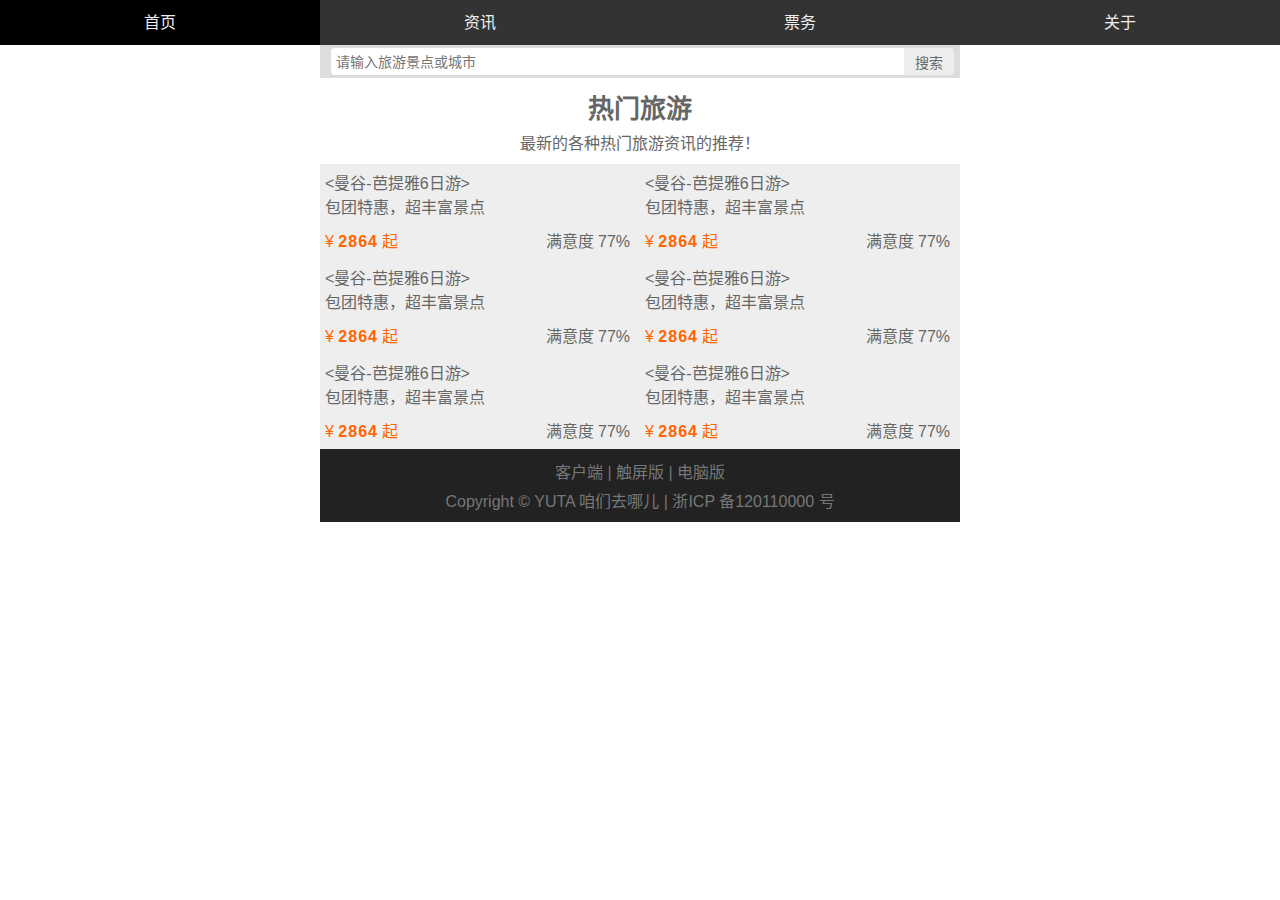
==== home.html @ 17939666 "Add files via upload" ====
<!DOCTYPE html>
<html lang="zh-cn">
<head>
	<meta charset="UTF-8">
	<meta name="viewport" content="width=device-width, initial-scale=1.0,minimum-scale=1.0, maximum-scale=1.0,user-scalable=no">
	<title>咱们去哪儿</title>
	<link rel="stylesheet" type="text/css" href="style.css">
</head>
<body>
	

	<header id="header">
		<nav class="link">
			<h2 class="none">网站导航</h2>
			<ul>
				<li class="active"><a href="home.html">首页</a></li>
				<li><a href="news.html">资讯</a></li>
				<li><a href="ticket.html">票务</a></li>
				<li><a href="about.html">关于</a></li>
			</ul>
		</nav>
	</header>

	<div id="adver">
		<img src="img/adver.png" alt="">
	</div>

	<div id="search">
		<input type="text" class="search" placeholder="请输入旅游景点或城市">
		<button class="button">搜索</button>
	</div>

	<div id="tour">
		<hgroup>
			<h2>热门旅游</h2>
			<h3>最新的各种热门旅游资讯的推荐！</h3>
		</hgroup>
		<div class="container">
			<figure>
				<img src="img/tour1.png" alt="">
				<figcaption>
					<h4>&lt;曼谷-芭提雅6日游&gt;</h4>
					<p>包团特惠，超丰富景点</p>
					<div class="info">
						<em class="sat">满意度 77%</em>
						<span class="price">¥ <strong>2864</strong> 起</span>
					</div>
				</figcaption>
			</figure>
			<figure>
				<img src="img/tour1.png" alt="">
				<figcaption>
					<h4>&lt;曼谷-芭提雅6日游&gt;</h4>
					<p>包团特惠，超丰富景点</p>
					<div class="info">
						<em class="sat">满意度 77%</em>
						<span class="price">¥ <strong>2864</strong> 起</span>
					</div>
				</figcaption>
			</figure>
			<figure>
				<img src="img/tour1.png" alt="">
				<figcaption>
					<h4>&lt;曼谷-芭提雅6日游&gt;</h4>
					<p>包团特惠，超丰富景点</p>
					<div class="info">
						<em class="sat">满意度 77%</em>
						<span class="price">¥ <strong>2864</strong> 起</span>
					</div>
				</figcaption>
			</figure>
			<figure>
				<img src="img/tour1.png" alt="">
				<figcaption>
					<h4>&lt;曼谷-芭提雅6日游&gt;</h4>
					<p>包团特惠，超丰富景点</p>
					<div class="info">
						<em class="sat">满意度 77%</em>
						<span class="price">¥ <strong>2864</strong> 起</span>
					</div>
				</figcaption>
			</figure>
			<figure>
				<img src="img/tour1.png" alt="">
				<figcaption>
					<h4>&lt;曼谷-芭提雅6日游&gt;</h4>
					<p>包团特惠，超丰富景点</p>
					<div class="info">
						<em class="sat">满意度 77%</em>
						<span class="price">¥ <strong>2864</strong> 起</span>
					</div>
				</figcaption>
			</figure>
			<figure>
				<img src="img/tour1.png" alt="">
				<figcaption>
					<h4>&lt;曼谷-芭提雅6日游&gt;</h4>
					<p>包团特惠，超丰富景点</p>
					<div class="info">
						<em class="sat">满意度 77%</em>
						<span class="price">¥ <strong>2864</strong> 起</span>
					</div>
				</figcaption>
			</figure>
			<div class="clearfix"></div>
		</div>
	</div>

	<footer id="footer">
		<div class="top">
			客户端 | 触屏版 | 电脑版
		</div>
		<div class="bottom">
			Copyright © YUTA 咱们去哪儿 | 浙ICP 备120110000 号
		</div>
	</footer>

</body>
</html>
---- style.css ----
html {
	font-size: 625%;
}
body,h1,h2,h3,h4,p,ul,ol,form,fieldset,figure {
	margin: 0;
	padding: 0;
}
body {
	background-color: #fff;
	font-family: "Helvetica Neue", Helvetica, Arial, "Microsoft Yahei UI", "Microsoft YaHei", SimHei, "\5B8B\4F53", simsun, sans-serif;
	font-size: .16rem;
}
div,figure,figcaption {
	box-sizing: border-box;
}
a {
	text-decoration: none;
}
ul,ol {
	list-style: outside none none;
}
img {
	display: block;
	max-width: 100%;
}
.none {
	display: none;
}
.clearfix:after {
	content: '.';
	display: block;
	clear: both;
	height: 0;
	visibility: hidden;
}
/*媒体查询，大于480px小于640px*/
@media (min-width: 480px) and (max-width: 640px) {
	#tour h2,.news .price strong {
		font-size: .26rem;
	}
	#tour h3, #footer, #tour figcaption, #tour .info, .list {
		font-size: .16rem;
	}
	#headline h2 {
		font-size: .22rem;
	}
	#headline h3 {
		font-size: .14rem;
	}	
	.list h2 {
		font-size: .2rem;
	}
}

/*媒体查询，小于480px*/
@media (max-width: 480px) {
	#tour h2,.news .price strong {
		font-size: .20rem;
	}
	#tour h3, #tour figcaption, #tour .info, .list {
		font-size: .14rem;
	}
	#footer {
		font-size: .12rem;
	}
	#headline h2 {
		font-size: .18rem;
	}
	#headline h3 {
		font-size: .12rem;
	}
	.list h2 {
		font-size: .17rem;
	}
	.min {
		display: none;
	}
}

/*header goes here..*/
#header {
	position: fixed;
	width: 100%;
	height: .45rem;
	background-color: #333;
	font-size: 0.16rem;
	top: 0;
	z-index: 9999;
}
#header .link {
	height: .45rem;
	line-height: .45rem;
	color: #eee;
}
#header .link li {
	width: 25%;
	text-align: center;
	float: left;
}
#header .link a {
	color: #eee;
	display: block;
}
#header .link a:hover, 
#header .active a {
	background-color: #000;
}
#adver {
	max-width: 6.4rem;
	margin: 0 auto;
	padding: .45rem 0 0 0;
}
/*footer goes here..*/
#footer {
	max-width: 6.4rem;
	background-color: #222;
	color: #777;
	margin: 0 auto;
	text-align: center;
	padding: .1rem 0;
	font-size: .16rem;
}
#footer .top {
	padding: 0 0 .05rem 0;
}

/*headline goes here..*/
#headline {
	max-width: 6.4rem;
	margin: 0 auto;
	padding: .45rem 0 0 0;
	position: relative;
}
#headline hgroup {
	position: absolute;
	top: 48%;
	left: 10%;
	color: #eee;
}
#headline h2 {
	font-size: .22rem;
}
#headline h3 {
	font-size: .14rem;
}
.list {
	font-size: .16rem;
	color: #666;
	max-width: 6.4rem;
	margin: .15rem auto;
	padding: 0 .1rem;
}
.list h2 {
	text-align: center;
	font-size: .2rem;
	border-bottom: .01rem dashed #999;
	padding: 0 0 .15rem 0;
}

/*home.html..*/
#search {
	max-width: 6.4rem;
	height: .33rem;
	margin: 0 auto;
	background-color: #ddd;
	padding: .03rem 0 0 0;
	position: relative;
}
#search .search {
	width: 95%;
	height: .27rem;
	border-radius: .04rem;
	border: none;
	outline: none;
	background-color: #fff;
	display: block;
	margin: 0 auto;
	font-size: .14rem;
	padding: 0 .05rem;
}
#search .button {
	display: block;
	outline: none;
	width: .5rem;
	height: .27rem;
	color: #666;
	border: none;
	background-color: #eee;
	border-top-right-radius: .04rem;
	border-bottom-right-radius: .04rem;
	font-size: .14rem;
	position: absolute;
	top: .03rem;
	right: 1%;
}
#tour {
	max-width: 6.4rem;
	margin: .1rem auto 0 auto;
}
#tour h2 {
	text-align: center;
	color: #666;
	font-size: .26rem;
}
#tour h3 {
	text-align: center;
	color: #666;
	font-weight: normal;
	font-size: .16rem;
	margin: .05rem 0 .1rem 0;
}
#tour figure {
	width: 50%;
	float: left;
	background-color: #eee;
	font-size: .16rem;
	padding: 0 0 .05rem 0;
}
#tour figure img {
	padding: .02rem;
	border-radius: .04rem;
}
#tour figcaption {
	color: #666;
	font-size: .16rem;
	padding: .02rem .05rem;
}
#tour h4 {
	font-weight: normal;
	white-space: nowrap;
	overflow: hidden;
	text-overflow: ellipsis;
}
#tour p {
	white-space: nowrap;
	overflow: hidden;
	text-overflow: ellipsis;
}
#tour .info {
	padding: .1rem 0 0 0;
	font-size: .16rem;
}
#tour .price {
	color: #f60;
}
#tour .price strong {
	letter-spacing: .01rem;
}
#tour .sat {
	position: relative;
	float: right;
	right: .05rem;
	font-style: normal;
}


/*news.html..*/
.news figure:after {
	content: '.';
	display: block;
	clear: both;
	height: 0;
	visibility: hidden;
}
.news figure {
	margin: .15rem 0 0 0;
	position: relative;
}
.news figure img {
	width: 50%;
	float: left;
}
.news figure figcaption {
	width: 48%;
	float: right;
}
.news .title {
	border: none;
	padding: 0 0 .05rem 0;
	overflow: hidden;
	display: -webkit-box;
	-webkit-line-clamp: 1;
	-webkit-box-orient: vertical;
}
.news .small_title {
	font-weight: normal;
	padding: 0;
	overflow: hidden;
	display: -webkit-box;
	-webkit-line-clamp: 2;
	-webkit-box-orient: vertical;
}
.news .price {
	color: #f60;
	position: absolute;
	bottom: 0;
}
.news .price strong {
	font-size: .26rem;
}

/*ticker.html..*/
.ticket .type {
	margin: .2rem 0 .2rem 0;
	border: none;
}
.ticket .type mark {
	color: #fff;
	background-color: #458B00;
	padding: .05rem .08rem;
	border-radius: .04rem;
	margin: 0 .1rem 0 .16rem;
}
.ticket .form {
	border: none;
}
.ticket .form p {
	margin: .1rem 0;
}
.ticket .form label {
	display: block;
	margin: 0 0 .05rem 0;
}
.ticket .form input {
	width: 97%;
	height: .2rem;
	border: 1px solid #ccc;
	background-color: #fff;
	border-radius: .04rem;
	padding: .05rem;
	color: #666;
}
.ticket .submit {
	width: 30%;
	border-radius: .04rem;
	background-color: #f60;
	color: #fff;
	text-align: center;
	border: none;
	cursor: pointer;
	padding: .1rem;
	margin: 0 auto;
	display: block;
}
.ticket .new {
	margin: .2rem 0 0 0;
}
.ticket .new ul {
	margin: 20px 0 0 0;
}
.ticket .new li {
	display: inline-block;
	padding: 5px 10px;
}
.ticket .new li:first-child {
	padding-left: 0;
}
.ticket .new li:nth-child(2) {
	background-color: #458B00;
	border-radius: 4px;
	color: #fff;
}
.ticket table {
	width: 100%;
    border-collapse:collapse;
    margin: 20px 0 0 0;
    border: 1px solid #ddd;
}
.ticket table th {
	padding: .15rem 0;
	border-bottom: 1px solid #ddd;
	font-weight: normal;
}
.ticket table td {
	padding: .15rem 0;
	text-align: center;
	border-bottom: 1px solid #ddd;
}
.ticket table tr:nth-child(2n) {
	background-color: #fafafa;
}
.ticket table tr:hover {
	background-color: #eee;
}
.ticket .price {
	color: #f60;
}
.ticket .reserve {
	border-radius: .04rem;
	background-color: #f60;
	color: #fff;
	text-align: center;
	padding: .05rem .08rem;
}
.ticket .more2 {
	text-align: center;
	margin: 0 auto;
	cursor: pointer;
	display: block;
	color: #666;
}

/*about.html*/
.about p {
	line-height: 2;
	margin: .2rem 0;
	text-indent: 0.4rem;
}
.about address {
	font-style: normal;
	line-height: 1.6;
	margin: .2rem 0;
}
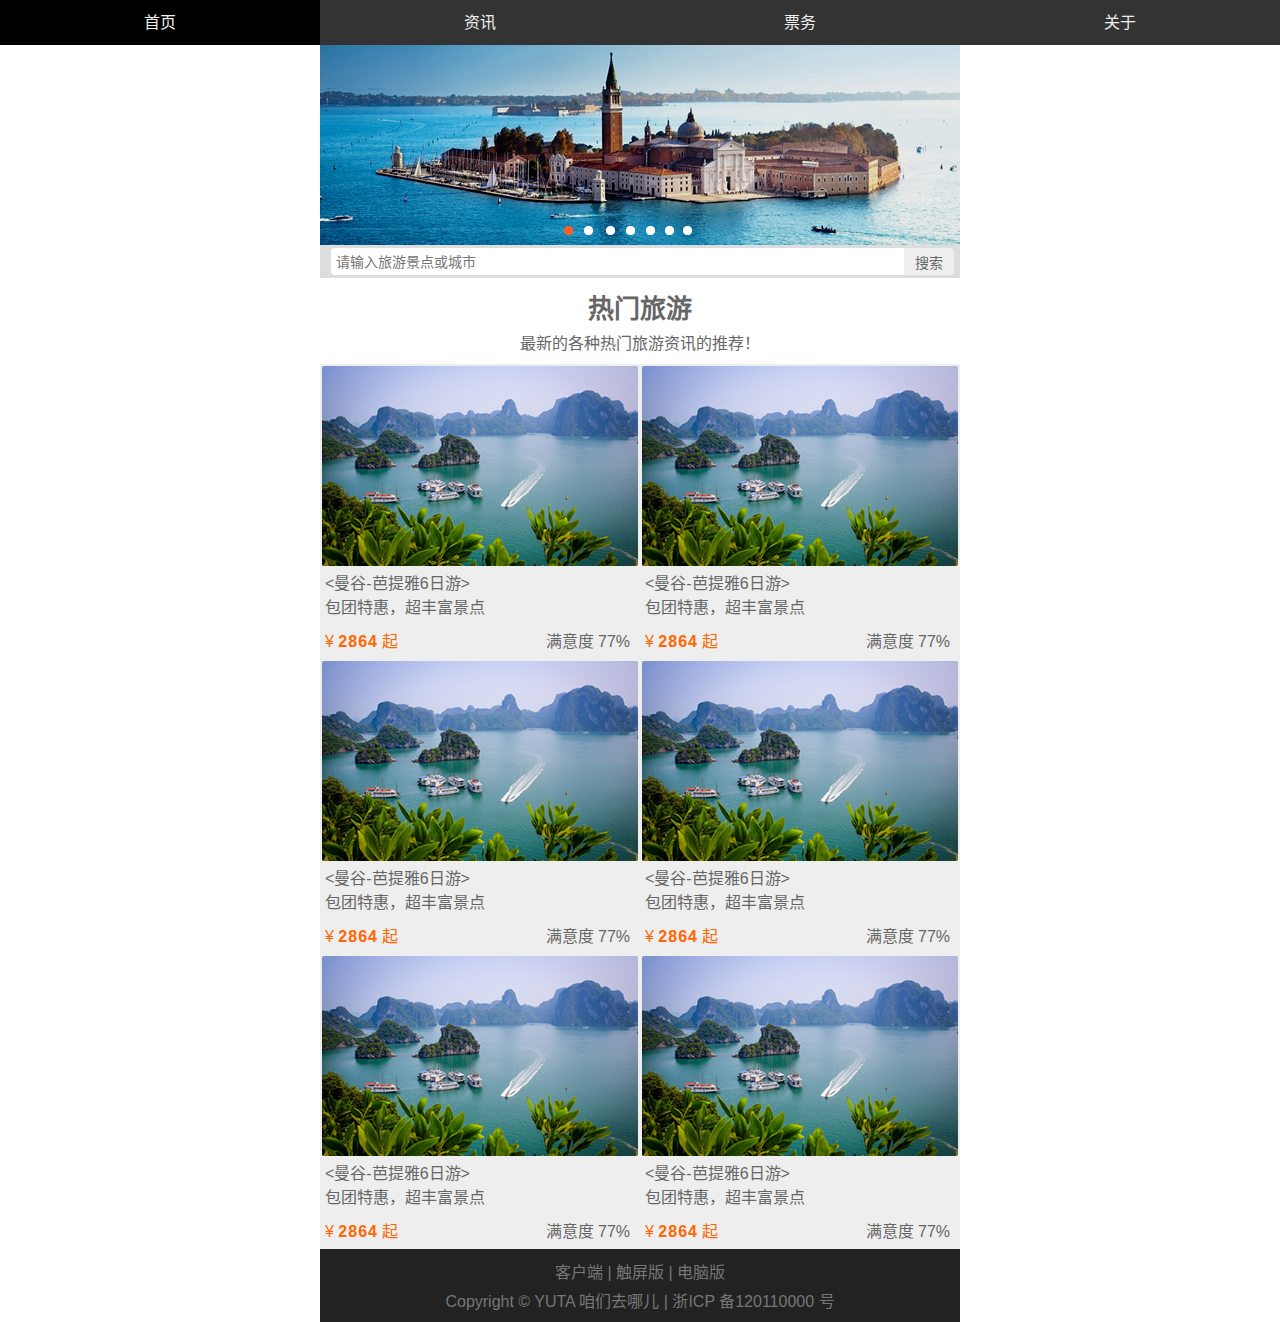
==== commit 070d0c59: "message" ====
--- a/home.html
+++ b/home.html
@@ -1,119 +1,119 @@
-<!DOCTYPE html>
-<html lang="zh-cn">
-<head>
-	<meta charset="UTF-8">
-	<meta name="viewport" content="width=device-width, initial-scale=1.0,minimum-scale=1.0, maximum-scale=1.0,user-scalable=no">
-	<title>咱们去哪儿</title>
-	<link rel="stylesheet" type="text/css" href="style.css">
-</head>
-<body>
-	
-
-	<header id="header">
-		<nav class="link">
-			<h2 class="none">网站导航</h2>
-			<ul>
-				<li class="active"><a href="home.html">首页</a></li>
-				<li><a href="news.html">资讯</a></li>
-				<li><a href="ticket.html">票务</a></li>
-				<li><a href="about.html">关于</a></li>
-			</ul>
-		</nav>
-	</header>
-
-	<div id="adver">
-		<img src="img/adver.png" alt="">
-	</div>
-
-	<div id="search">
-		<input type="text" class="search" placeholder="请输入旅游景点或城市">
-		<button class="button">搜索</button>
-	</div>
-
-	<div id="tour">
-		<hgroup>
-			<h2>热门旅游</h2>
-			<h3>最新的各种热门旅游资讯的推荐！</h3>
-		</hgroup>
-		<div class="container">
-			<figure>
-				<img src="img/tour1.png" alt="">
-				<figcaption>
-					<h4>&lt;曼谷-芭提雅6日游&gt;</h4>
-					<p>包团特惠，超丰富景点</p>
-					<div class="info">
-						<em class="sat">满意度 77%</em>
-						<span class="price">¥ <strong>2864</strong> 起</span>
-					</div>
-				</figcaption>
-			</figure>
-			<figure>
-				<img src="img/tour1.png" alt="">
-				<figcaption>
-					<h4>&lt;曼谷-芭提雅6日游&gt;</h4>
-					<p>包团特惠，超丰富景点</p>
-					<div class="info">
-						<em class="sat">满意度 77%</em>
-						<span class="price">¥ <strong>2864</strong> 起</span>
-					</div>
-				</figcaption>
-			</figure>
-			<figure>
-				<img src="img/tour1.png" alt="">
-				<figcaption>
-					<h4>&lt;曼谷-芭提雅6日游&gt;</h4>
-					<p>包团特惠，超丰富景点</p>
-					<div class="info">
-						<em class="sat">满意度 77%</em>
-						<span class="price">¥ <strong>2864</strong> 起</span>
-					</div>
-				</figcaption>
-			</figure>
-			<figure>
-				<img src="img/tour1.png" alt="">
-				<figcaption>
-					<h4>&lt;曼谷-芭提雅6日游&gt;</h4>
-					<p>包团特惠，超丰富景点</p>
-					<div class="info">
-						<em class="sat">满意度 77%</em>
-						<span class="price">¥ <strong>2864</strong> 起</span>
-					</div>
-				</figcaption>
-			</figure>
-			<figure>
-				<img src="img/tour1.png" alt="">
-				<figcaption>
-					<h4>&lt;曼谷-芭提雅6日游&gt;</h4>
-					<p>包团特惠，超丰富景点</p>
-					<div class="info">
-						<em class="sat">满意度 77%</em>
-						<span class="price">¥ <strong>2864</strong> 起</span>
-					</div>
-				</figcaption>
-			</figure>
-			<figure>
-				<img src="img/tour1.png" alt="">
-				<figcaption>
-					<h4>&lt;曼谷-芭提雅6日游&gt;</h4>
-					<p>包团特惠，超丰富景点</p>
-					<div class="info">
-						<em class="sat">满意度 77%</em>
-						<span class="price">¥ <strong>2864</strong> 起</span>
-					</div>
-				</figcaption>
-			</figure>
-			<div class="clearfix"></div>
-		</div>
-	</div>
-
-	<footer id="footer">
-		<div class="top">
-			客户端 | 触屏版 | 电脑版
-		</div>
-		<div class="bottom">
-			Copyright © YUTA 咱们去哪儿 | 浙ICP 备120110000 号
-		</div>
-	</footer>
-
-</body>
+<!DOCTYPE html>
+<html lang="zh-cn">
+<head>
+	<meta charset="UTF-8">
+	<meta name="viewport" content="width=device-width, initial-scale=1.0,minimum-scale=1.0, maximum-scale=1.0,user-scalable=no">
+	<title>咱们去哪儿</title>
+	<link rel="stylesheet" type="text/css" href="style.css">
+</head>
+<body>
+	
+
+	<header id="header">
+		<nav class="link">
+			<h2 class="none">网站导航</h2>
+			<ul>
+				<li class="active"><a href="home.html">首页</a></li>
+				<li><a href="news.html">资讯</a></li>
+				<li><a href="ticket.html">票务</a></li>
+				<li><a href="about.html">关于</a></li>
+			</ul>
+		</nav>
+	</header>
+
+	<div id="adver">
+		<img src="img/adver.png" alt="">
+	</div>
+
+	<div id="search">
+		<input type="text" class="search" placeholder="请输入旅游景点或城市">
+		<button class="button">搜索</button>
+	</div>
+
+	<div id="tour">
+		<hgroup>
+			<h2>热门旅游</h2>
+			<h3>最新的各种热门旅游资讯的推荐！</h3>
+		</hgroup>
+		<div class="container">
+			<figure>
+				<img src="img/tour1.png" alt="">
+				<figcaption>
+					<h4>&lt;曼谷-芭提雅6日游&gt;</h4>
+					<p>包团特惠，超丰富景点</p>
+					<div class="info">
+						<em class="sat">满意度 77%</em>
+						<span class="price">¥ <strong>2864</strong> 起</span>
+					</div>
+				</figcaption>
+			</figure>
+			<figure>
+				<img src="img/tour1.png" alt="">
+				<figcaption>
+					<h4>&lt;曼谷-芭提雅6日游&gt;</h4>
+					<p>包团特惠，超丰富景点</p>
+					<div class="info">
+						<em class="sat">满意度 77%</em>
+						<span class="price">¥ <strong>2864</strong> 起</span>
+					</div>
+				</figcaption>
+			</figure>
+			<figure>
+				<img src="img/tour1.png" alt="">
+				<figcaption>
+					<h4>&lt;曼谷-芭提雅6日游&gt;</h4>
+					<p>包团特惠，超丰富景点</p>
+					<div class="info">
+						<em class="sat">满意度 77%</em>
+						<span class="price">¥ <strong>2864</strong> 起</span>
+					</div>
+				</figcaption>
+			</figure>
+			<figure>
+				<img src="img/tour1.png" alt="">
+				<figcaption>
+					<h4>&lt;曼谷-芭提雅6日游&gt;</h4>
+					<p>包团特惠，超丰富景点</p>
+					<div class="info">
+						<em class="sat">满意度 77%</em>
+						<span class="price">¥ <strong>2864</strong> 起</span>
+					</div>
+				</figcaption>
+			</figure>
+			<figure>
+				<img src="img/tour1.png" alt="">
+				<figcaption>
+					<h4>&lt;曼谷-芭提雅6日游&gt;</h4>
+					<p>包团特惠，超丰富景点</p>
+					<div class="info">
+						<em class="sat">满意度 77%</em>
+						<span class="price">¥ <strong>2864</strong> 起</span>
+					</div>
+				</figcaption>
+			</figure>
+			<figure>
+				<img src="img/tour1.png" alt="">
+				<figcaption>
+					<h4>&lt;曼谷-芭提雅6日游&gt;</h4>
+					<p>包团特惠，超丰富景点</p>
+					<div class="info">
+						<em class="sat">满意度 77%</em>
+						<span class="price">¥ <strong>2864</strong> 起</span>
+					</div>
+				</figcaption>
+			</figure>
+			<div class="clearfix"></div>
+		</div>
+	</div>
+
+	<footer id="footer">
+		<div class="top">
+			客户端 | 触屏版 | 电脑版
+		</div>
+		<div class="bottom">
+			Copyright © YUTA 咱们去哪儿 | 浙ICP 备120110000 号
+		</div>
+	</footer>
+
+</body>
 </html>--- a/style.css
+++ b/style.css
@@ -1,413 +1,413 @@
-html {
-	font-size: 625%;
-}
-body,h1,h2,h3,h4,p,ul,ol,form,fieldset,figure {
-	margin: 0;
-	padding: 0;
-}
-body {
-	background-color: #fff;
-	font-family: "Helvetica Neue", Helvetica, Arial, "Microsoft Yahei UI", "Microsoft YaHei", SimHei, "\5B8B\4F53", simsun, sans-serif;
-	font-size: .16rem;
-}
-div,figure,figcaption {
-	box-sizing: border-box;
-}
-a {
-	text-decoration: none;
-}
-ul,ol {
-	list-style: outside none none;
-}
-img {
-	display: block;
-	max-width: 100%;
-}
-.none {
-	display: none;
-}
-.clearfix:after {
-	content: '.';
-	display: block;
-	clear: both;
-	height: 0;
-	visibility: hidden;
-}
-/*媒体查询，大于480px小于640px*/
-@media (min-width: 480px) and (max-width: 640px) {
-	#tour h2,.news .price strong {
-		font-size: .26rem;
-	}
-	#tour h3, #footer, #tour figcaption, #tour .info, .list {
-		font-size: .16rem;
-	}
-	#headline h2 {
-		font-size: .22rem;
-	}
-	#headline h3 {
-		font-size: .14rem;
-	}	
-	.list h2 {
-		font-size: .2rem;
-	}
-}
-
-/*媒体查询，小于480px*/
-@media (max-width: 480px) {
-	#tour h2,.news .price strong {
-		font-size: .20rem;
-	}
-	#tour h3, #tour figcaption, #tour .info, .list {
-		font-size: .14rem;
-	}
-	#footer {
-		font-size: .12rem;
-	}
-	#headline h2 {
-		font-size: .18rem;
-	}
-	#headline h3 {
-		font-size: .12rem;
-	}
-	.list h2 {
-		font-size: .17rem;
-	}
-	.min {
-		display: none;
-	}
-}
-
-/*header goes here..*/
-#header {
-	position: fixed;
-	width: 100%;
-	height: .45rem;
-	background-color: #333;
-	font-size: 0.16rem;
-	top: 0;
-	z-index: 9999;
-}
-#header .link {
-	height: .45rem;
-	line-height: .45rem;
-	color: #eee;
-}
-#header .link li {
-	width: 25%;
-	text-align: center;
-	float: left;
-}
-#header .link a {
-	color: #eee;
-	display: block;
-}
-#header .link a:hover, 
-#header .active a {
-	background-color: #000;
-}
-#adver {
-	max-width: 6.4rem;
-	margin: 0 auto;
-	padding: .45rem 0 0 0;
-}
-/*footer goes here..*/
-#footer {
-	max-width: 6.4rem;
-	background-color: #222;
-	color: #777;
-	margin: 0 auto;
-	text-align: center;
-	padding: .1rem 0;
-	font-size: .16rem;
-}
-#footer .top {
-	padding: 0 0 .05rem 0;
-}
-
-/*headline goes here..*/
-#headline {
-	max-width: 6.4rem;
-	margin: 0 auto;
-	padding: .45rem 0 0 0;
-	position: relative;
-}
-#headline hgroup {
-	position: absolute;
-	top: 48%;
-	left: 10%;
-	color: #eee;
-}
-#headline h2 {
-	font-size: .22rem;
-}
-#headline h3 {
-	font-size: .14rem;
-}
-.list {
-	font-size: .16rem;
-	color: #666;
-	max-width: 6.4rem;
-	margin: .15rem auto;
-	padding: 0 .1rem;
-}
-.list h2 {
-	text-align: center;
-	font-size: .2rem;
-	border-bottom: .01rem dashed #999;
-	padding: 0 0 .15rem 0;
-}
-
-/*home.html..*/
-#search {
-	max-width: 6.4rem;
-	height: .33rem;
-	margin: 0 auto;
-	background-color: #ddd;
-	padding: .03rem 0 0 0;
-	position: relative;
-}
-#search .search {
-	width: 95%;
-	height: .27rem;
-	border-radius: .04rem;
-	border: none;
-	outline: none;
-	background-color: #fff;
-	display: block;
-	margin: 0 auto;
-	font-size: .14rem;
-	padding: 0 .05rem;
-}
-#search .button {
-	display: block;
-	outline: none;
-	width: .5rem;
-	height: .27rem;
-	color: #666;
-	border: none;
-	background-color: #eee;
-	border-top-right-radius: .04rem;
-	border-bottom-right-radius: .04rem;
-	font-size: .14rem;
-	position: absolute;
-	top: .03rem;
-	right: 1%;
-}
-#tour {
-	max-width: 6.4rem;
-	margin: .1rem auto 0 auto;
-}
-#tour h2 {
-	text-align: center;
-	color: #666;
-	font-size: .26rem;
-}
-#tour h3 {
-	text-align: center;
-	color: #666;
-	font-weight: normal;
-	font-size: .16rem;
-	margin: .05rem 0 .1rem 0;
-}
-#tour figure {
-	width: 50%;
-	float: left;
-	background-color: #eee;
-	font-size: .16rem;
-	padding: 0 0 .05rem 0;
-}
-#tour figure img {
-	padding: .02rem;
-	border-radius: .04rem;
-}
-#tour figcaption {
-	color: #666;
-	font-size: .16rem;
-	padding: .02rem .05rem;
-}
-#tour h4 {
-	font-weight: normal;
-	white-space: nowrap;
-	overflow: hidden;
-	text-overflow: ellipsis;
-}
-#tour p {
-	white-space: nowrap;
-	overflow: hidden;
-	text-overflow: ellipsis;
-}
-#tour .info {
-	padding: .1rem 0 0 0;
-	font-size: .16rem;
-}
-#tour .price {
-	color: #f60;
-}
-#tour .price strong {
-	letter-spacing: .01rem;
-}
-#tour .sat {
-	position: relative;
-	float: right;
-	right: .05rem;
-	font-style: normal;
-}
-
-
-/*news.html..*/
-.news figure:after {
-	content: '.';
-	display: block;
-	clear: both;
-	height: 0;
-	visibility: hidden;
-}
-.news figure {
-	margin: .15rem 0 0 0;
-	position: relative;
-}
-.news figure img {
-	width: 50%;
-	float: left;
-}
-.news figure figcaption {
-	width: 48%;
-	float: right;
-}
-.news .title {
-	border: none;
-	padding: 0 0 .05rem 0;
-	overflow: hidden;
-	display: -webkit-box;
-	-webkit-line-clamp: 1;
-	-webkit-box-orient: vertical;
-}
-.news .small_title {
-	font-weight: normal;
-	padding: 0;
-	overflow: hidden;
-	display: -webkit-box;
-	-webkit-line-clamp: 2;
-	-webkit-box-orient: vertical;
-}
-.news .price {
-	color: #f60;
-	position: absolute;
-	bottom: 0;
-}
-.news .price strong {
-	font-size: .26rem;
-}
-
-/*ticker.html..*/
-.ticket .type {
-	margin: .2rem 0 .2rem 0;
-	border: none;
-}
-.ticket .type mark {
-	color: #fff;
-	background-color: #458B00;
-	padding: .05rem .08rem;
-	border-radius: .04rem;
-	margin: 0 .1rem 0 .16rem;
-}
-.ticket .form {
-	border: none;
-}
-.ticket .form p {
-	margin: .1rem 0;
-}
-.ticket .form label {
-	display: block;
-	margin: 0 0 .05rem 0;
-}
-.ticket .form input {
-	width: 97%;
-	height: .2rem;
-	border: 1px solid #ccc;
-	background-color: #fff;
-	border-radius: .04rem;
-	padding: .05rem;
-	color: #666;
-}
-.ticket .submit {
-	width: 30%;
-	border-radius: .04rem;
-	background-color: #f60;
-	color: #fff;
-	text-align: center;
-	border: none;
-	cursor: pointer;
-	padding: .1rem;
-	margin: 0 auto;
-	display: block;
-}
-.ticket .new {
-	margin: .2rem 0 0 0;
-}
-.ticket .new ul {
-	margin: 20px 0 0 0;
-}
-.ticket .new li {
-	display: inline-block;
-	padding: 5px 10px;
-}
-.ticket .new li:first-child {
-	padding-left: 0;
-}
-.ticket .new li:nth-child(2) {
-	background-color: #458B00;
-	border-radius: 4px;
-	color: #fff;
-}
-.ticket table {
-	width: 100%;
-    border-collapse:collapse;
-    margin: 20px 0 0 0;
-    border: 1px solid #ddd;
-}
-.ticket table th {
-	padding: .15rem 0;
-	border-bottom: 1px solid #ddd;
-	font-weight: normal;
-}
-.ticket table td {
-	padding: .15rem 0;
-	text-align: center;
-	border-bottom: 1px solid #ddd;
-}
-.ticket table tr:nth-child(2n) {
-	background-color: #fafafa;
-}
-.ticket table tr:hover {
-	background-color: #eee;
-}
-.ticket .price {
-	color: #f60;
-}
-.ticket .reserve {
-	border-radius: .04rem;
-	background-color: #f60;
-	color: #fff;
-	text-align: center;
-	padding: .05rem .08rem;
-}
-.ticket .more2 {
-	text-align: center;
-	margin: 0 auto;
-	cursor: pointer;
-	display: block;
-	color: #666;
-}
-
-/*about.html*/
-.about p {
-	line-height: 2;
-	margin: .2rem 0;
-	text-indent: 0.4rem;
-}
-.about address {
-	font-style: normal;
-	line-height: 1.6;
-	margin: .2rem 0;
+html {
+	font-size: 625%;
+}
+body,h1,h2,h3,h4,p,ul,ol,form,fieldset,figure {
+	margin: 0;
+	padding: 0;
+}
+body {
+	background-color: #fff;
+	font-family: "Helvetica Neue", Helvetica, Arial, "Microsoft Yahei UI", "Microsoft YaHei", SimHei, "\5B8B\4F53", simsun, sans-serif;
+	font-size: .16rem;
+}
+div,figure,figcaption {
+	box-sizing: border-box;
+}
+a {
+	text-decoration: none;
+}
+ul,ol {
+	list-style: outside none none;
+}
+img {
+	display: block;
+	max-width: 100%;
+}
+.none {
+	display: none;
+}
+.clearfix:after {
+	content: '.';
+	display: block;
+	clear: both;
+	height: 0;
+	visibility: hidden;
+}
+/*媒体查询，大于480px小于640px*/
+@media (min-width: 480px) and (max-width: 640px) {
+	#tour h2,.news .price strong {
+		font-size: .26rem;
+	}
+	#tour h3, #footer, #tour figcaption, #tour .info, .list {
+		font-size: .16rem;
+	}
+	#headline h2 {
+		font-size: .22rem;
+	}
+	#headline h3 {
+		font-size: .14rem;
+	}	
+	.list h2 {
+		font-size: .2rem;
+	}
+}
+
+/*媒体查询，小于480px*/
+@media (max-width: 480px) {
+	#tour h2,.news .price strong {
+		font-size: .20rem;
+	}
+	#tour h3, #tour figcaption, #tour .info, .list {
+		font-size: .14rem;
+	}
+	#footer {
+		font-size: .12rem;
+	}
+	#headline h2 {
+		font-size: .18rem;
+	}
+	#headline h3 {
+		font-size: .12rem;
+	}
+	.list h2 {
+		font-size: .17rem;
+	}
+	.min {
+		display: none;
+	}
+}
+
+/*header goes here..*/
+#header {
+	position: fixed;
+	width: 100%;
+	height: .45rem;
+	background-color: #333;
+	font-size: 0.16rem;
+	top: 0;
+	z-index: 9999;
+}
+#header .link {
+	height: .45rem;
+	line-height: .45rem;
+	color: #eee;
+}
+#header .link li {
+	width: 25%;
+	text-align: center;
+	float: left;
+}
+#header .link a {
+	color: #eee;
+	display: block;
+}
+#header .link a:hover, 
+#header .active a {
+	background-color: #000;
+}
+#adver {
+	max-width: 6.4rem;
+	margin: 0 auto;
+	padding: .45rem 0 0 0;
+}
+/*footer goes here..*/
+#footer {
+	max-width: 6.4rem;
+	background-color: #222;
+	color: #777;
+	margin: 0 auto;
+	text-align: center;
+	padding: .1rem 0;
+	font-size: .16rem;
+}
+#footer .top {
+	padding: 0 0 .05rem 0;
+}
+
+/*headline goes here..*/
+#headline {
+	max-width: 6.4rem;
+	margin: 0 auto;
+	padding: .45rem 0 0 0;
+	position: relative;
+}
+#headline hgroup {
+	position: absolute;
+	top: 48%;
+	left: 10%;
+	color: #eee;
+}
+#headline h2 {
+	font-size: .22rem;
+}
+#headline h3 {
+	font-size: .14rem;
+}
+.list {
+	font-size: .16rem;
+	color: #666;
+	max-width: 6.4rem;
+	margin: .15rem auto;
+	padding: 0 .1rem;
+}
+.list h2 {
+	text-align: center;
+	font-size: .2rem;
+	border-bottom: .01rem dashed #999;
+	padding: 0 0 .15rem 0;
+}
+
+/*home.html..*/
+#search {
+	max-width: 6.4rem;
+	height: .33rem;
+	margin: 0 auto;
+	background-color: #ddd;
+	padding: .03rem 0 0 0;
+	position: relative;
+}
+#search .search {
+	width: 95%;
+	height: .27rem;
+	border-radius: .04rem;
+	border: none;
+	outline: none;
+	background-color: #fff;
+	display: block;
+	margin: 0 auto;
+	font-size: .14rem;
+	padding: 0 .05rem;
+}
+#search .button {
+	display: block;
+	outline: none;
+	width: .5rem;
+	height: .27rem;
+	color: #666;
+	border: none;
+	background-color: #eee;
+	border-top-right-radius: .04rem;
+	border-bottom-right-radius: .04rem;
+	font-size: .14rem;
+	position: absolute;
+	top: .03rem;
+	right: 1%;
+}
+#tour {
+	max-width: 6.4rem;
+	margin: .1rem auto 0 auto;
+}
+#tour h2 {
+	text-align: center;
+	color: #666;
+	font-size: .26rem;
+}
+#tour h3 {
+	text-align: center;
+	color: #666;
+	font-weight: normal;
+	font-size: .16rem;
+	margin: .05rem 0 .1rem 0;
+}
+#tour figure {
+	width: 50%;
+	float: left;
+	background-color: #eee;
+	font-size: .16rem;
+	padding: 0 0 .05rem 0;
+}
+#tour figure img {
+	padding: .02rem;
+	border-radius: .04rem;
+}
+#tour figcaption {
+	color: #666;
+	font-size: .16rem;
+	padding: .02rem .05rem;
+}
+#tour h4 {
+	font-weight: normal;
+	white-space: nowrap;
+	overflow: hidden;
+	text-overflow: ellipsis;
+}
+#tour p {
+	white-space: nowrap;
+	overflow: hidden;
+	text-overflow: ellipsis;
+}
+#tour .info {
+	padding: .1rem 0 0 0;
+	font-size: .16rem;
+}
+#tour .price {
+	color: #f60;
+}
+#tour .price strong {
+	letter-spacing: .01rem;
+}
+#tour .sat {
+	position: relative;
+	float: right;
+	right: .05rem;
+	font-style: normal;
+}
+
+
+/*news.html..*/
+.news figure:after {
+	content: '.';
+	display: block;
+	clear: both;
+	height: 0;
+	visibility: hidden;
+}
+.news figure {
+	margin: .15rem 0 0 0;
+	position: relative;
+}
+.news figure img {
+	width: 50%;
+	float: left;
+}
+.news figure figcaption {
+	width: 48%;
+	float: right;
+}
+.news .title {
+	border: none;
+	padding: 0 0 .05rem 0;
+	overflow: hidden;
+	display: -webkit-box;
+	-webkit-line-clamp: 1;
+	-webkit-box-orient: vertical;
+}
+.news .small_title {
+	font-weight: normal;
+	padding: 0;
+	overflow: hidden;
+	display: -webkit-box;
+	-webkit-line-clamp: 2;
+	-webkit-box-orient: vertical;
+}
+.news .price {
+	color: #f60;
+	position: absolute;
+	bottom: 0;
+}
+.news .price strong {
+	font-size: .26rem;
+}
+
+/*ticker.html..*/
+.ticket .type {
+	margin: .2rem 0 .2rem 0;
+	border: none;
+}
+.ticket .type mark {
+	color: #fff;
+	background-color: #458B00;
+	padding: .05rem .08rem;
+	border-radius: .04rem;
+	margin: 0 .1rem 0 .16rem;
+}
+.ticket .form {
+	border: none;
+}
+.ticket .form p {
+	margin: .1rem 0;
+}
+.ticket .form label {
+	display: block;
+	margin: 0 0 .05rem 0;
+}
+.ticket .form input {
+	width: 97%;
+	height: .2rem;
+	border: 1px solid #ccc;
+	background-color: #fff;
+	border-radius: .04rem;
+	padding: .05rem;
+	color: #666;
+}
+.ticket .submit {
+	width: 30%;
+	border-radius: .04rem;
+	background-color: #f60;
+	color: #fff;
+	text-align: center;
+	border: none;
+	cursor: pointer;
+	padding: .1rem;
+	margin: 0 auto;
+	display: block;
+}
+.ticket .new {
+	margin: .2rem 0 0 0;
+}
+.ticket .new ul {
+	margin: 20px 0 0 0;
+}
+.ticket .new li {
+	display: inline-block;
+	padding: 5px 10px;
+}
+.ticket .new li:first-child {
+	padding-left: 0;
+}
+.ticket .new li:nth-child(2) {
+	background-color: #458B00;
+	border-radius: 4px;
+	color: #fff;
+}
+.ticket table {
+	width: 100%;
+    border-collapse:collapse;
+    margin: 20px 0 0 0;
+    border: 1px solid #ddd;
+}
+.ticket table th {
+	padding: .15rem 0;
+	border-bottom: 1px solid #ddd;
+	font-weight: normal;
+}
+.ticket table td {
+	padding: .15rem 0;
+	text-align: center;
+	border-bottom: 1px solid #ddd;
+}
+.ticket table tr:nth-child(2n) {
+	background-color: #fafafa;
+}
+.ticket table tr:hover {
+	background-color: #eee;
+}
+.ticket .price {
+	color: #f60;
+}
+.ticket .reserve {
+	border-radius: .04rem;
+	background-color: #f60;
+	color: #fff;
+	text-align: center;
+	padding: .05rem .08rem;
+}
+.ticket .more2 {
+	text-align: center;
+	margin: 0 auto;
+	cursor: pointer;
+	display: block;
+	color: #666;
+}
+
+/*about.html*/
+.about p {
+	line-height: 2;
+	margin: .2rem 0;
+	text-indent: 0.4rem;
+}
+.about address {
+	font-style: normal;
+	line-height: 1.6;
+	margin: .2rem 0;
 }